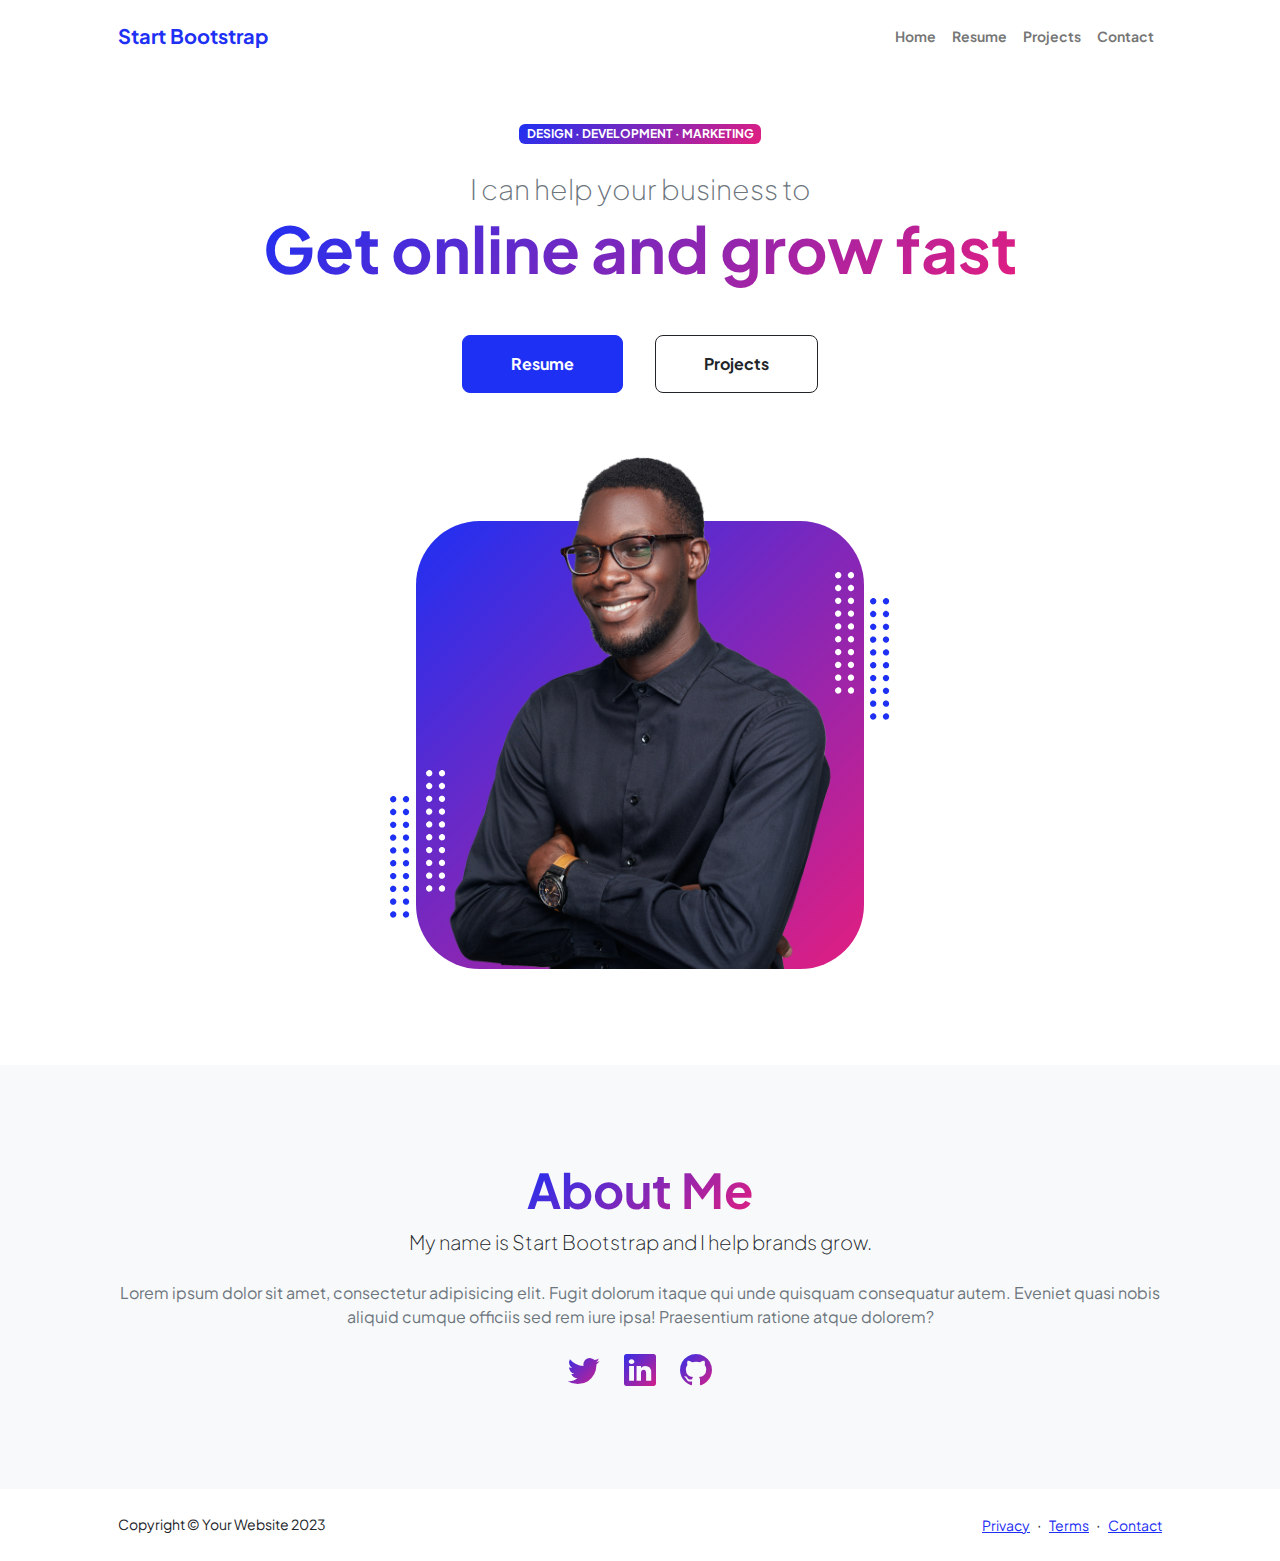
==== index.html @ 3feceb1b "initial_commit" ====
<!DOCTYPE html>
<html lang="en">
    <head>
        <meta charset="utf-8" />
        <meta name="viewport" content="width=device-width, initial-scale=1, shrink-to-fit=no" />
        <meta name="description" content="" />
        <meta name="author" content="" />
        <title>Personal - Start Bootstrap Theme</title>
        <!-- Favicon-->
        <link rel="icon" type="image/x-icon" href="assets/favicon.ico" />
        <!-- Custom Google font-->
        <link rel="preconnect" href="https://fonts.googleapis.com" />
        <link rel="preconnect" href="https://fonts.gstatic.com" crossorigin />
        <link href="https://fonts.googleapis.com/css2?family=Plus+Jakarta+Sans:wght@100;200;300;400;500;600;700;800;900&amp;display=swap" rel="stylesheet" />
        <!-- Bootstrap icons-->
        <link href="https://cdn.jsdelivr.net/npm/bootstrap-icons@1.8.1/font/bootstrap-icons.css" rel="stylesheet" />
        <!-- Core theme CSS (includes Bootstrap)-->
        <link href="css/styles.css" rel="stylesheet" />
    </head>
    <body class="d-flex flex-column h-100">
        <main class="flex-shrink-0">
            <!-- Navigation-->
            <nav class="navbar navbar-expand-lg navbar-light bg-white py-3">
                <div class="container px-5">
                    <a class="navbar-brand" href="index.html"><span class="fw-bolder text-primary">Start Bootstrap</span></a>
                    <button class="navbar-toggler" type="button" data-bs-toggle="collapse" data-bs-target="#navbarSupportedContent" aria-controls="navbarSupportedContent" aria-expanded="false" aria-label="Toggle navigation"><span class="navbar-toggler-icon"></span></button>
                    <div class="collapse navbar-collapse" id="navbarSupportedContent">
                        <ul class="navbar-nav ms-auto mb-2 mb-lg-0 small fw-bolder">
                            <li class="nav-item"><a class="nav-link" href="index.html">Home</a></li>
                            <li class="nav-item"><a class="nav-link" href="resume.html">Resume</a></li>
                            <li class="nav-item"><a class="nav-link" href="projects.html">Projects</a></li>
                            <li class="nav-item"><a class="nav-link" href="contact.html">Contact</a></li>
                        </ul>
                    </div>
                </div>
            </nav>
            <!-- Header-->
            <header class="py-5">
                <div class="container px-5 pb-5">
                    <div class="row gx-5 align-items-center">
                        <div class="col-xxl-5">
                            <!-- Header text content-->
                            <div class="text-center text-xxl-start">
                                <div class="badge bg-gradient-primary-to-secondary text-white mb-4"><div class="text-uppercase">Design &middot; Development &middot; Marketing</div></div>
                                <div class="fs-3 fw-light text-muted">I can help your business to</div>
                                <h1 class="display-3 fw-bolder mb-5"><span class="text-gradient d-inline">Get online and grow fast</span></h1>
                                <div class="d-grid gap-3 d-sm-flex justify-content-sm-center justify-content-xxl-start mb-3">
                                    <a class="btn btn-primary btn-lg px-5 py-3 me-sm-3 fs-6 fw-bolder" href="resume.html">Resume</a>
                                    <a class="btn btn-outline-dark btn-lg px-5 py-3 fs-6 fw-bolder" href="projects.html">Projects</a>
                                </div>
                            </div>
                        </div>
                        <div class="col-xxl-7">
                            <!-- Header profile picture-->
                            <div class="d-flex justify-content-center mt-5 mt-xxl-0">
                                <div class="profile bg-gradient-primary-to-secondary">
                                    <!-- TIP: For best results, use a photo with a transparent background like the demo example below-->
                                    <!-- Watch a tutorial on how to do this on YouTube (link)-->
                                    <img class="profile-img" src="assets/profile.png" alt="..." />
                                    <div class="dots-1">
                                        <!-- SVG Dots-->
                                        <svg version="1.1" xmlns="http://www.w3.org/2000/svg" xmlns:xlink="http://www.w3.org/1999/xlink" x="0px" y="0px" viewBox="0 0 191.6 1215.4" style="enable-background: new 0 0 191.6 1215.4" xml:space="preserve">
                                            <g transform="translate(0.000000,1280.000000) scale(0.100000,-0.100000)">
                                                <path d="M227.7,12788.6c-105-35-200-141-222-248c-43-206,163-412,369-369c155,32,275,190,260,339c-11,105-90,213-190,262        C383.7,12801.6,289.7,12808.6,227.7,12788.6z"></path>
                                                <path d="M1507.7,12788.6c-151-50-253-216-222-362c25-119,136-230,254-255c194-41,395,142,375,339c-11,105-90,213-190,262        C1663.7,12801.6,1569.7,12808.6,1507.7,12788.6z"></path>
                                                <path d="M227.7,11508.6c-105-35-200-141-222-248c-43-206,163-412,369-369c155,32,275,190,260,339c-11,105-90,213-190,262        C383.7,11521.6,289.7,11528.6,227.7,11508.6z"></path>
                                                <path d="M1507.7,11508.6c-151-50-253-216-222-362c25-119,136-230,254-255c194-41,395,142,375,339c-11,105-90,213-190,262        C1663.7,11521.6,1569.7,11528.6,1507.7,11508.6z"></path>
                                                <path d="M227.7,10228.6c-105-35-200-141-222-248c-43-206,163-412,369-369c155,32,275,190,260,339c-11,105-90,213-190,262        C383.7,10241.6,289.7,10248.6,227.7,10228.6z"></path>
                                                <path d="M1507.7,10228.6c-105-35-200-141-222-248c-43-206,163-412,369-369c155,32,275,190,260,339c-11,105-90,213-190,262        C1663.7,10241.6,1569.7,10248.6,1507.7,10228.6z"></path>
                                                <path d="M227.7,8948.6c-105-35-200-141-222-248c-43-206,163-412,369-369c155,32,275,190,260,339c-11,105-90,213-190,262        C383.7,8961.6,289.7,8968.6,227.7,8948.6z"></path>
                                                <path d="M1507.7,8948.6c-105-35-200-141-222-248c-43-206,163-412,369-369c155,32,275,190,260,339c-11,105-90,213-190,262        C1663.7,8961.6,1569.7,8968.6,1507.7,8948.6z"></path>
                                                <path d="M227.7,7668.6c-105-35-200-141-222-248c-43-206,163-412,369-369c155,32,275,190,260,339c-11,105-90,213-190,262        C383.7,7681.6,289.7,7688.6,227.7,7668.6z"></path>
                                                <path d="M1507.7,7668.6c-105-35-200-141-222-248c-43-206,163-412,369-369c155,32,275,190,260,339c-11,105-90,213-190,262        C1663.7,7681.6,1569.7,7688.6,1507.7,7668.6z"></path>
                                                <path d="M227.7,6388.6c-105-35-200-141-222-248c-43-206,163-412,369-369c155,32,275,190,260,339c-11,105-90,213-190,262        C383.7,6401.6,289.7,6408.6,227.7,6388.6z"></path>
                                                <path d="M1507.7,6388.6c-105-35-200-141-222-248c-43-206,163-412,369-369c155,32,275,190,260,339c-11,105-90,213-190,262        C1663.7,6401.6,1569.7,6408.6,1507.7,6388.6z"></path>
                                                <path d="M227.7,5108.6c-105-35-200-141-222-248c-43-206,163-412,369-369c155,32,275,190,260,339c-11,105-90,213-190,262        C383.7,5121.6,289.7,5128.6,227.7,5108.6z"></path>
                                                <path d="M1507.7,5108.6c-105-35-200-141-222-248c-43-206,163-412,369-369c155,32,275,190,260,339c-11,105-90,213-190,262        C1663.7,5121.6,1569.7,5128.6,1507.7,5108.6z"></path>
                                                <path d="M227.7,3828.6c-105-35-200-141-222-248c-43-206,163-412,369-369c155,32,275,190,260,339c-11,105-90,213-190,262        C383.7,3841.6,289.7,3848.6,227.7,3828.6z"></path>
                                                <path d="M1507.7,3828.6c-105-35-200-141-222-248c-43-206,163-412,369-369c155,32,275,190,260,339c-11,105-90,213-190,262        C1663.7,3841.6,1569.7,3848.6,1507.7,3828.6z"></path>
                                                <path d="M227.7,2548.6c-105-35-200-141-222-248c-43-206,163-412,369-369c155,32,275,190,260,339c-11,105-90,213-190,262        C383.7,2561.6,289.7,2568.6,227.7,2548.6z"></path>
                                                <path d="M1507.7,2548.6c-105-35-200-141-222-248c-43-206,163-412,369-369c155,32,275,190,260,339c-11,105-90,213-190,262        C1663.7,2561.6,1569.7,2568.6,1507.7,2548.6z"></path>
                                                <path d="M227.7,1268.6c-105-35-200-141-222-248c-43-206,163-412,369-369c155,32,275,190,260,339c-11,105-90,213-190,262        C383.7,1281.6,289.7,1288.6,227.7,1268.6z"></path>
                                                <path d="M1507.7,1268.6c-105-35-200-141-222-248c-43-206,163-412,369-369c155,32,275,190,260,339c-11,105-90,213-190,262        C1663.7,1281.6,1569.7,1288.6,1507.7,1268.6z"></path>
                                            </g>
                                        </svg>
                                        <!-- END of SVG dots-->
                                    </div>
                                    <div class="dots-2">
                                        <!-- SVG Dots-->
                                        <svg version="1.1" xmlns="http://www.w3.org/2000/svg" xmlns:xlink="http://www.w3.org/1999/xlink" x="0px" y="0px" viewBox="0 0 191.6 1215.4" style="enable-background: new 0 0 191.6 1215.4" xml:space="preserve">
                                            <g transform="translate(0.000000,1280.000000) scale(0.100000,-0.100000)">
                                                <path d="M227.7,12788.6c-105-35-200-141-222-248c-43-206,163-412,369-369c155,32,275,190,260,339c-11,105-90,213-190,262        C383.7,12801.6,289.7,12808.6,227.7,12788.6z"></path>
                                                <path d="M1507.7,12788.6c-151-50-253-216-222-362c25-119,136-230,254-255c194-41,395,142,375,339c-11,105-90,213-190,262        C1663.7,12801.6,1569.7,12808.6,1507.7,12788.6z"></path>
                                                <path d="M227.7,11508.6c-105-35-200-141-222-248c-43-206,163-412,369-369c155,32,275,190,260,339c-11,105-90,213-190,262        C383.7,11521.6,289.7,11528.6,227.7,11508.6z"></path>
                                                <path d="M1507.7,11508.6c-151-50-253-216-222-362c25-119,136-230,254-255c194-41,395,142,375,339c-11,105-90,213-190,262        C1663.7,11521.6,1569.7,11528.6,1507.7,11508.6z"></path>
                                                <path d="M227.7,10228.6c-105-35-200-141-222-248c-43-206,163-412,369-369c155,32,275,190,260,339c-11,105-90,213-190,262        C383.7,10241.6,289.7,10248.6,227.7,10228.6z"></path>
                                                <path d="M1507.7,10228.6c-105-35-200-141-222-248c-43-206,163-412,369-369c155,32,275,190,260,339c-11,105-90,213-190,262        C1663.7,10241.6,1569.7,10248.6,1507.7,10228.6z"></path>
                                                <path d="M227.7,8948.6c-105-35-200-141-222-248c-43-206,163-412,369-369c155,32,275,190,260,339c-11,105-90,213-190,262        C383.7,8961.6,289.7,8968.6,227.7,8948.6z"></path>
                                                <path d="M1507.7,8948.6c-105-35-200-141-222-248c-43-206,163-412,369-369c155,32,275,190,260,339c-11,105-90,213-190,262        C1663.7,8961.6,1569.7,8968.6,1507.7,8948.6z"></path>
                                                <path d="M227.7,7668.6c-105-35-200-141-222-248c-43-206,163-412,369-369c155,32,275,190,260,339c-11,105-90,213-190,262        C383.7,7681.6,289.7,7688.6,227.7,7668.6z"></path>
                                                <path d="M1507.7,7668.6c-105-35-200-141-222-248c-43-206,163-412,369-369c155,32,275,190,260,339c-11,105-90,213-190,262        C1663.7,7681.6,1569.7,7688.6,1507.7,7668.6z"></path>
                                                <path d="M227.7,6388.6c-105-35-200-141-222-248c-43-206,163-412,369-369c155,32,275,190,260,339c-11,105-90,213-190,262        C383.7,6401.6,289.7,6408.6,227.7,6388.6z"></path>
                                                <path d="M1507.7,6388.6c-105-35-200-141-222-248c-43-206,163-412,369-369c155,32,275,190,260,339c-11,105-90,213-190,262        C1663.7,6401.6,1569.7,6408.6,1507.7,6388.6z"></path>
                                                <path d="M227.7,5108.6c-105-35-200-141-222-248c-43-206,163-412,369-369c155,32,275,190,260,339c-11,105-90,213-190,262        C383.7,5121.6,289.7,5128.6,227.7,5108.6z"></path>
                                                <path d="M1507.7,5108.6c-105-35-200-141-222-248c-43-206,163-412,369-369c155,32,275,190,260,339c-11,105-90,213-190,262        C1663.7,5121.6,1569.7,5128.6,1507.7,5108.6z"></path>
                                                <path d="M227.7,3828.6c-105-35-200-141-222-248c-43-206,163-412,369-369c155,32,275,190,260,339c-11,105-90,213-190,262        C383.7,3841.6,289.7,3848.6,227.7,3828.6z"></path>
                                                <path d="M1507.7,3828.6c-105-35-200-141-222-248c-43-206,163-412,369-369c155,32,275,190,260,339c-11,105-90,213-190,262        C1663.7,3841.6,1569.7,3848.6,1507.7,3828.6z"></path>
                                                <path d="M227.7,2548.6c-105-35-200-141-222-248c-43-206,163-412,369-369c155,32,275,190,260,339c-11,105-90,213-190,262        C383.7,2561.6,289.7,2568.6,227.7,2548.6z"></path>
                                                <path d="M1507.7,2548.6c-105-35-200-141-222-248c-43-206,163-412,369-369c155,32,275,190,260,339c-11,105-90,213-190,262        C1663.7,2561.6,1569.7,2568.6,1507.7,2548.6z"></path>
                                                <path d="M227.7,1268.6c-105-35-200-141-222-248c-43-206,163-412,369-369c155,32,275,190,260,339c-11,105-90,213-190,262        C383.7,1281.6,289.7,1288.6,227.7,1268.6z"></path>
                                                <path d="M1507.7,1268.6c-105-35-200-141-222-248c-43-206,163-412,369-369c155,32,275,190,260,339c-11,105-90,213-190,262        C1663.7,1281.6,1569.7,1288.6,1507.7,1268.6z"></path>
                                            </g>
                                        </svg>
                                        <!-- END of SVG dots-->
                                    </div>
                                    <div class="dots-3">
                                        <!-- SVG Dots-->
                                        <svg version="1.1" xmlns="http://www.w3.org/2000/svg" xmlns:xlink="http://www.w3.org/1999/xlink" x="0px" y="0px" viewBox="0 0 191.6 1215.4" style="enable-background: new 0 0 191.6 1215.4" xml:space="preserve">
                                            <g transform="translate(0.000000,1280.000000) scale(0.100000,-0.100000)">
                                                <path d="M227.7,12788.6c-105-35-200-141-222-248c-43-206,163-412,369-369c155,32,275,190,260,339c-11,105-90,213-190,262        C383.7,12801.6,289.7,12808.6,227.7,12788.6z"></path>
                                                <path d="M1507.7,12788.6c-151-50-253-216-222-362c25-119,136-230,254-255c194-41,395,142,375,339c-11,105-90,213-190,262        C1663.7,12801.6,1569.7,12808.6,1507.7,12788.6z"></path>
                                                <path d="M227.7,11508.6c-105-35-200-141-222-248c-43-206,163-412,369-369c155,32,275,190,260,339c-11,105-90,213-190,262        C383.7,11521.6,289.7,11528.6,227.7,11508.6z"></path>
                                                <path d="M1507.7,11508.6c-151-50-253-216-222-362c25-119,136-230,254-255c194-41,395,142,375,339c-11,105-90,213-190,262        C1663.7,11521.6,1569.7,11528.6,1507.7,11508.6z"></path>
                                                <path d="M227.7,10228.6c-105-35-200-141-222-248c-43-206,163-412,369-369c155,32,275,190,260,339c-11,105-90,213-190,262        C383.7,10241.6,289.7,10248.6,227.7,10228.6z"></path>
                                                <path d="M1507.7,10228.6c-105-35-200-141-222-248c-43-206,163-412,369-369c155,32,275,190,260,339c-11,105-90,213-190,262        C1663.7,10241.6,1569.7,10248.6,1507.7,10228.6z"></path>
                                                <path d="M227.7,8948.6c-105-35-200-141-222-248c-43-206,163-412,369-369c155,32,275,190,260,339c-11,105-90,213-190,262        C383.7,8961.6,289.7,8968.6,227.7,8948.6z"></path>
                                                <path d="M1507.7,8948.6c-105-35-200-141-222-248c-43-206,163-412,369-369c155,32,275,190,260,339c-11,105-90,213-190,262        C1663.7,8961.6,1569.7,8968.6,1507.7,8948.6z"></path>
                                                <path d="M227.7,7668.6c-105-35-200-141-222-248c-43-206,163-412,369-369c155,32,275,190,260,339c-11,105-90,213-190,262        C383.7,7681.6,289.7,7688.6,227.7,7668.6z"></path>
                                                <path d="M1507.7,7668.6c-105-35-200-141-222-248c-43-206,163-412,369-369c155,32,275,190,260,339c-11,105-90,213-190,262        C1663.7,7681.6,1569.7,7688.6,1507.7,7668.6z"></path>
                                                <path d="M227.7,6388.6c-105-35-200-141-222-248c-43-206,163-412,369-369c155,32,275,190,260,339c-11,105-90,213-190,262        C383.7,6401.6,289.7,6408.6,227.7,6388.6z"></path>
                                                <path d="M1507.7,6388.6c-105-35-200-141-222-248c-43-206,163-412,369-369c155,32,275,190,260,339c-11,105-90,213-190,262        C1663.7,6401.6,1569.7,6408.6,1507.7,6388.6z"></path>
                                                <path d="M227.7,5108.6c-105-35-200-141-222-248c-43-206,163-412,369-369c155,32,275,190,260,339c-11,105-90,213-190,262        C383.7,5121.6,289.7,5128.6,227.7,5108.6z"></path>
                                                <path d="M1507.7,5108.6c-105-35-200-141-222-248c-43-206,163-412,369-369c155,32,275,190,260,339c-11,105-90,213-190,262        C1663.7,5121.6,1569.7,5128.6,1507.7,5108.6z"></path>
                                                <path d="M227.7,3828.6c-105-35-200-141-222-248c-43-206,163-412,369-369c155,32,275,190,260,339c-11,105-90,213-190,262        C383.7,3841.6,289.7,3848.6,227.7,3828.6z"></path>
                                                <path d="M1507.7,3828.6c-105-35-200-141-222-248c-43-206,163-412,369-369c155,32,275,190,260,339c-11,105-90,213-190,262        C1663.7,3841.6,1569.7,3848.6,1507.7,3828.6z"></path>
                                                <path d="M227.7,2548.6c-105-35-200-141-222-248c-43-206,163-412,369-369c155,32,275,190,260,339c-11,105-90,213-190,262        C383.7,2561.6,289.7,2568.6,227.7,2548.6z"></path>
                                                <path d="M1507.7,2548.6c-105-35-200-141-222-248c-43-206,163-412,369-369c155,32,275,190,260,339c-11,105-90,213-190,262        C1663.7,2561.6,1569.7,2568.6,1507.7,2548.6z"></path>
                                                <path d="M227.7,1268.6c-105-35-200-141-222-248c-43-206,163-412,369-369c155,32,275,190,260,339c-11,105-90,213-190,262        C383.7,1281.6,289.7,1288.6,227.7,1268.6z"></path>
                                                <path d="M1507.7,1268.6c-105-35-200-141-222-248c-43-206,163-412,369-369c155,32,275,190,260,339c-11,105-90,213-190,262        C1663.7,1281.6,1569.7,1288.6,1507.7,1268.6z"></path>
                                            </g>
                                        </svg>
                                        <!-- END of SVG dots-->
                                    </div>
                                    <div class="dots-4">
                                        <!-- SVG Dots-->
                                        <svg version="1.1" xmlns="http://www.w3.org/2000/svg" xmlns:xlink="http://www.w3.org/1999/xlink" x="0px" y="0px" viewBox="0 0 191.6 1215.4" style="enable-background: new 0 0 191.6 1215.4" xml:space="preserve">
                                            <g transform="translate(0.000000,1280.000000) scale(0.100000,-0.100000)">
                                                <path d="M227.7,12788.6c-105-35-200-141-222-248c-43-206,163-412,369-369c155,32,275,190,260,339c-11,105-90,213-190,262        C383.7,12801.6,289.7,12808.6,227.7,12788.6z"></path>
                                                <path d="M1507.7,12788.6c-151-50-253-216-222-362c25-119,136-230,254-255c194-41,395,142,375,339c-11,105-90,213-190,262        C1663.7,12801.6,1569.7,12808.6,1507.7,12788.6z"></path>
                                                <path d="M227.7,11508.6c-105-35-200-141-222-248c-43-206,163-412,369-369c155,32,275,190,260,339c-11,105-90,213-190,262        C383.7,11521.6,289.7,11528.6,227.7,11508.6z"></path>
                                                <path d="M1507.7,11508.6c-151-50-253-216-222-362c25-119,136-230,254-255c194-41,395,142,375,339c-11,105-90,213-190,262        C1663.7,11521.6,1569.7,11528.6,1507.7,11508.6z"></path>
                                                <path d="M227.7,10228.6c-105-35-200-141-222-248c-43-206,163-412,369-369c155,32,275,190,260,339c-11,105-90,213-190,262        C383.7,10241.6,289.7,10248.6,227.7,10228.6z"></path>
                                                <path d="M1507.7,10228.6c-105-35-200-141-222-248c-43-206,163-412,369-369c155,32,275,190,260,339c-11,105-90,213-190,262        C1663.7,10241.6,1569.7,10248.6,1507.7,10228.6z"></path>
                                                <path d="M227.7,8948.6c-105-35-200-141-222-248c-43-206,163-412,369-369c155,32,275,190,260,339c-11,105-90,213-190,262        C383.7,8961.6,289.7,8968.6,227.7,8948.6z"></path>
                                                <path d="M1507.7,8948.6c-105-35-200-141-222-248c-43-206,163-412,369-369c155,32,275,190,260,339c-11,105-90,213-190,262        C1663.7,8961.6,1569.7,8968.6,1507.7,8948.6z"></path>
                                                <path d="M227.7,7668.6c-105-35-200-141-222-248c-43-206,163-412,369-369c155,32,275,190,260,339c-11,105-90,213-190,262        C383.7,7681.6,289.7,7688.6,227.7,7668.6z"></path>
                                                <path d="M1507.7,7668.6c-105-35-200-141-222-248c-43-206,163-412,369-369c155,32,275,190,260,339c-11,105-90,213-190,262        C1663.7,7681.6,1569.7,7688.6,1507.7,7668.6z"></path>
                                                <path d="M227.7,6388.6c-105-35-200-141-222-248c-43-206,163-412,369-369c155,32,275,190,260,339c-11,105-90,213-190,262        C383.7,6401.6,289.7,6408.6,227.7,6388.6z"></path>
                                                <path d="M1507.7,6388.6c-105-35-200-141-222-248c-43-206,163-412,369-369c155,32,275,190,260,339c-11,105-90,213-190,262        C1663.7,6401.6,1569.7,6408.6,1507.7,6388.6z"></path>
                                                <path d="M227.7,5108.6c-105-35-200-141-222-248c-43-206,163-412,369-369c155,32,275,190,260,339c-11,105-90,213-190,262        C383.7,5121.6,289.7,5128.6,227.7,5108.6z"></path>
                                                <path d="M1507.7,5108.6c-105-35-200-141-222-248c-43-206,163-412,369-369c155,32,275,190,260,339c-11,105-90,213-190,262        C1663.7,5121.6,1569.7,5128.6,1507.7,5108.6z"></path>
                                                <path d="M227.7,3828.6c-105-35-200-141-222-248c-43-206,163-412,369-369c155,32,275,190,260,339c-11,105-90,213-190,262        C383.7,3841.6,289.7,3848.6,227.7,3828.6z"></path>
                                                <path d="M1507.7,3828.6c-105-35-200-141-222-248c-43-206,163-412,369-369c155,32,275,190,260,339c-11,105-90,213-190,262        C1663.7,3841.6,1569.7,3848.6,1507.7,3828.6z"></path>
                                                <path d="M227.7,2548.6c-105-35-200-141-222-248c-43-206,163-412,369-369c155,32,275,190,260,339c-11,105-90,213-190,262        C383.7,2561.6,289.7,2568.6,227.7,2548.6z"></path>
                                                <path d="M1507.7,2548.6c-105-35-200-141-222-248c-43-206,163-412,369-369c155,32,275,190,260,339c-11,105-90,213-190,262        C1663.7,2561.6,1569.7,2568.6,1507.7,2548.6z"></path>
                                                <path d="M227.7,1268.6c-105-35-200-141-222-248c-43-206,163-412,369-369c155,32,275,190,260,339c-11,105-90,213-190,262        C383.7,1281.6,289.7,1288.6,227.7,1268.6z"></path>
                                                <path d="M1507.7,1268.6c-105-35-200-141-222-248c-43-206,163-412,369-369c155,32,275,190,260,339c-11,105-90,213-190,262        C1663.7,1281.6,1569.7,1288.6,1507.7,1268.6z"></path>
                                            </g>
                                        </svg>
                                        <!-- END of SVG dots-->
                                    </div>
                                </div>
                            </div>
                        </div>
                    </div>
                </div>
            </header>
            <!-- About Section-->
            <section class="bg-light py-5">
                <div class="container px-5">
                    <div class="row gx-5 justify-content-center">
                        <div class="col-xxl-8">
                            <div class="text-center my-5">
                                <h2 class="display-5 fw-bolder"><span class="text-gradient d-inline">About Me</span></h2>
                                <p class="lead fw-light mb-4">My name is Start Bootstrap and I help brands grow.</p>
                                <p class="text-muted">Lorem ipsum dolor sit amet, consectetur adipisicing elit. Fugit dolorum itaque qui unde quisquam consequatur autem. Eveniet quasi nobis aliquid cumque officiis sed rem iure ipsa! Praesentium ratione atque dolorem?</p>
                                <div class="d-flex justify-content-center fs-2 gap-4">
                                    <a class="text-gradient" href="#!"><i class="bi bi-twitter"></i></a>
                                    <a class="text-gradient" href="#!"><i class="bi bi-linkedin"></i></a>
                                    <a class="text-gradient" href="#!"><i class="bi bi-github"></i></a>
                                </div>
                            </div>
                        </div>
                    </div>
                </div>
            </section>
        </main>
        <!-- Footer-->
        <footer class="bg-white py-4 mt-auto">
            <div class="container px-5">
                <div class="row align-items-center justify-content-between flex-column flex-sm-row">
                    <div class="col-auto"><div class="small m-0">Copyright &copy; Your Website 2023</div></div>
                    <div class="col-auto">
                        <a class="small" href="#!">Privacy</a>
                        <span class="mx-1">&middot;</span>
                        <a class="small" href="#!">Terms</a>
                        <span class="mx-1">&middot;</span>
                        <a class="small" href="#!">Contact</a>
                    </div>
                </div>
            </div>
        </footer>
        <!-- Bootstrap core JS-->
        <script src="https://cdn.jsdelivr.net/npm/bootstrap@5.2.3/dist/js/bootstrap.bundle.min.js"></script>
        <!-- Core theme JS-->
        <script src="js/scripts.js"></script>
    </body>
</html>
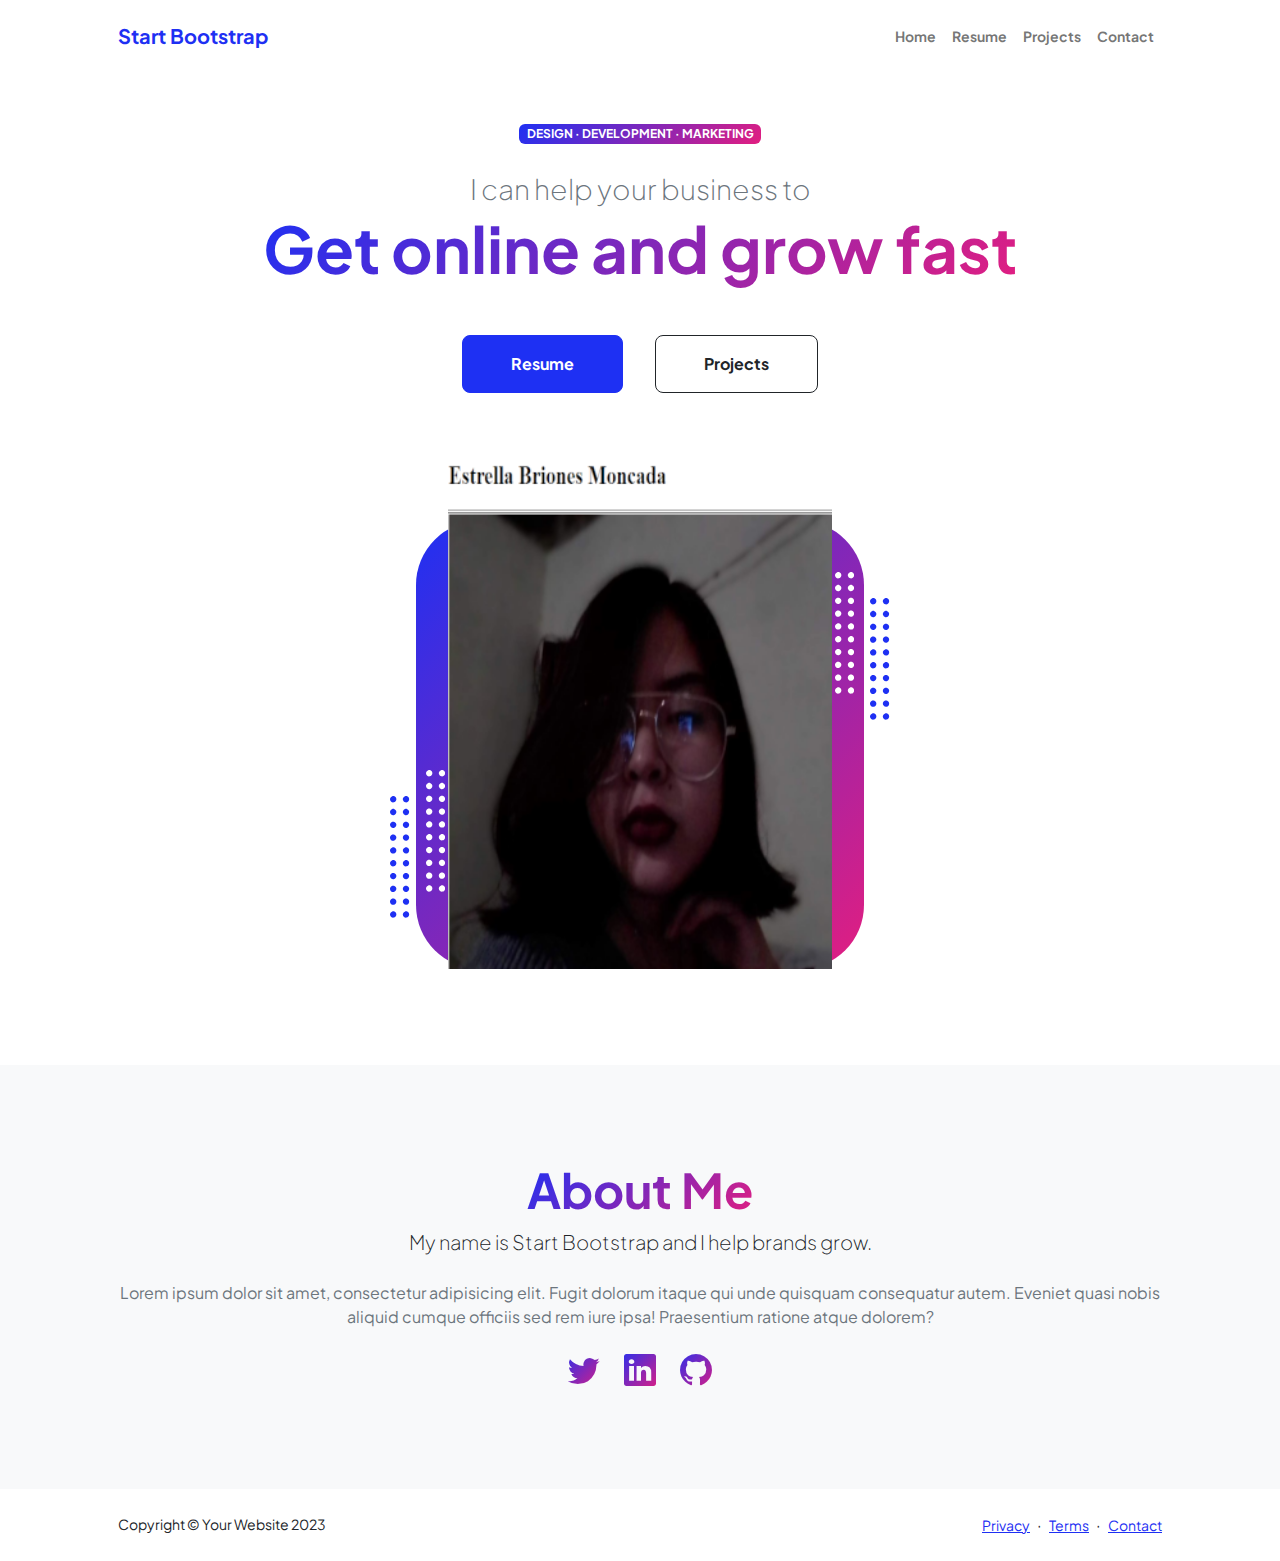
==== commit b421dceb: "primerapagina" ====
--- a/index.html
+++ b/index.html
@@ -56,7 +56,7 @@
                                 <div class="profile bg-gradient-primary-to-secondary">
                                     <!-- TIP: For best results, use a photo with a transparent background like the demo example below-->
                                     <!-- Watch a tutorial on how to do this on YouTube (link)-->
-                                    <img class="profile-img" src="assets/profile.png" alt="..." />
+                                    <img class="profile-img" src="/assets/presentacio.png" alt="..." />
                                     <div class="dots-1">
                                         <!-- SVG Dots-->
                                         <svg version="1.1" xmlns="http://www.w3.org/2000/svg" xmlns:xlink="http://www.w3.org/1999/xlink" x="0px" y="0px" viewBox="0 0 191.6 1215.4" style="enable-background: new 0 0 191.6 1215.4" xml:space="preserve">
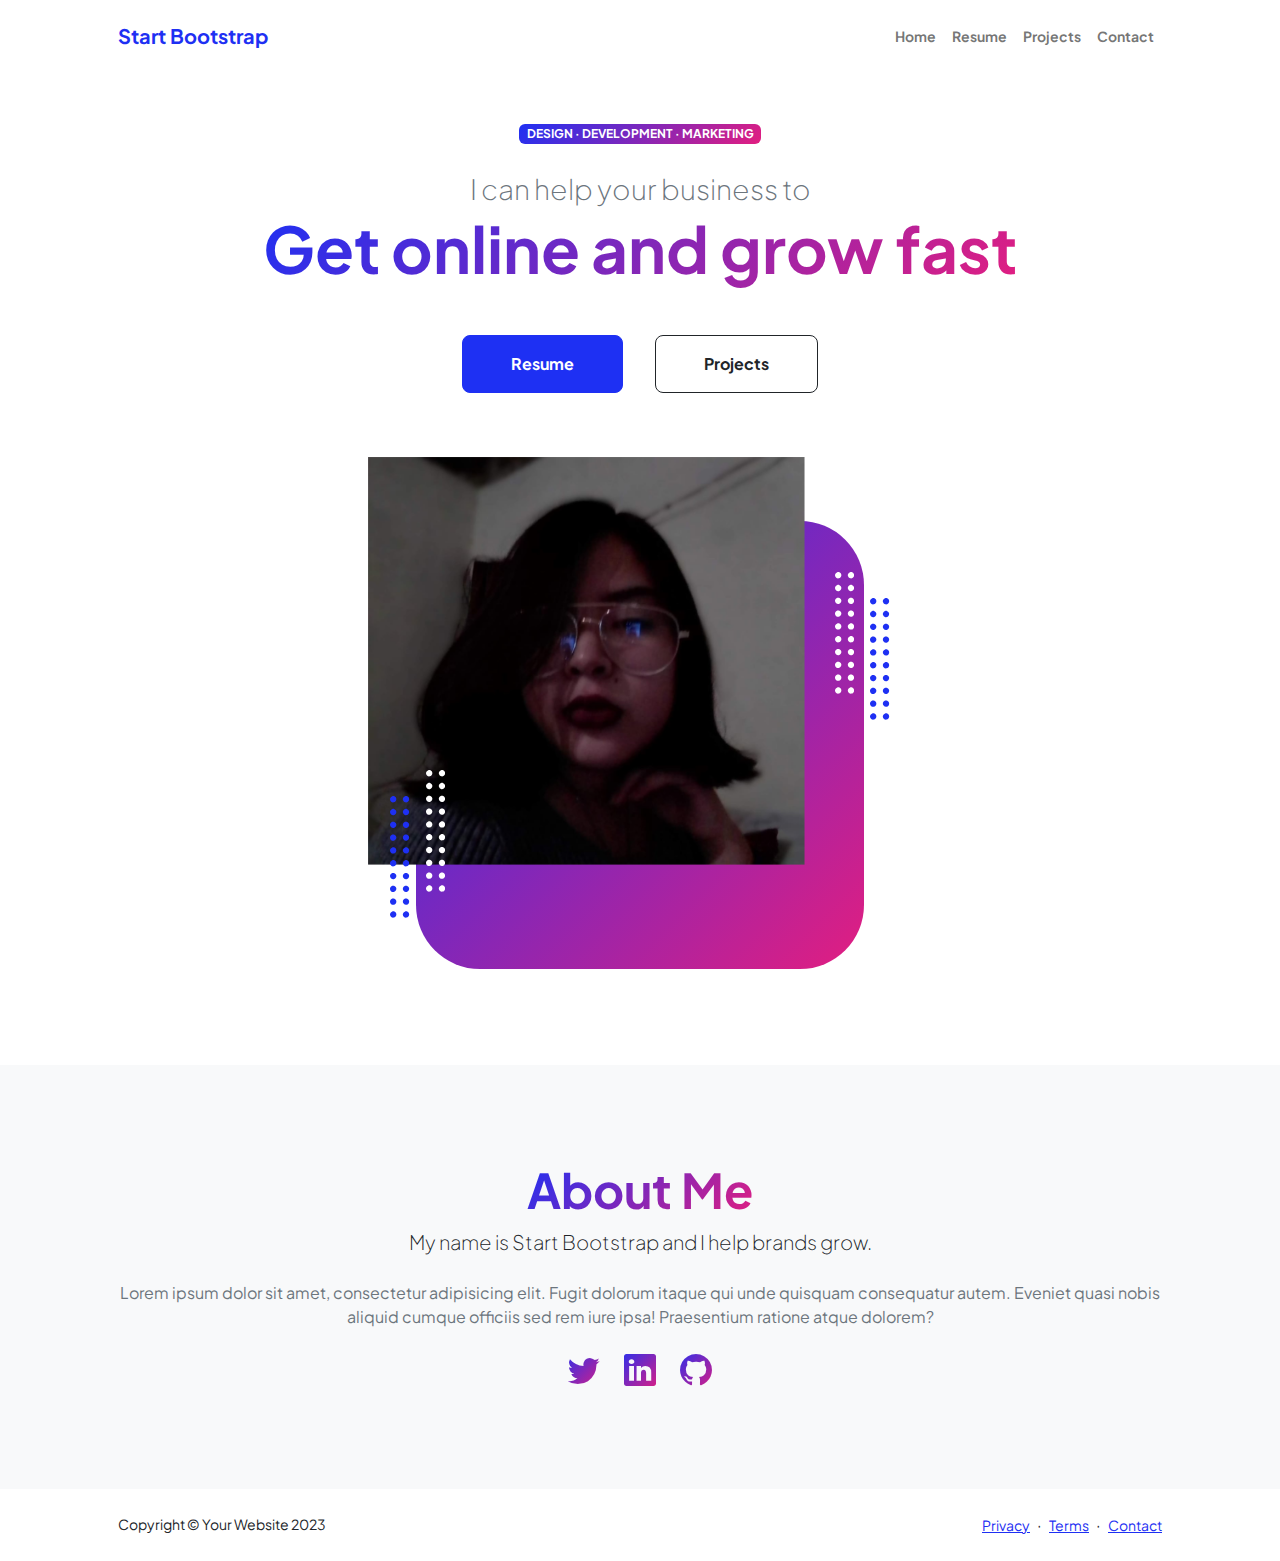
==== commit fbd4eaef: "cambios1" ====
--- a/index.html
+++ b/index.html
@@ -56,7 +56,7 @@
                                 <div class="profile bg-gradient-primary-to-secondary">
                                     <!-- TIP: For best results, use a photo with a transparent background like the demo example below-->
                                     <!-- Watch a tutorial on how to do this on YouTube (link)-->
-                                    <img class="profile-img" src="/assets/presentacio.png" alt="..." />
+                                    <img class="profile-img" src="/assets/me.png" alt="..." />
                                     <div class="dots-1">
                                         <!-- SVG Dots-->
                                         <svg version="1.1" xmlns="http://www.w3.org/2000/svg" xmlns:xlink="http://www.w3.org/1999/xlink" x="0px" y="0px" viewBox="0 0 191.6 1215.4" style="enable-background: new 0 0 191.6 1215.4" xml:space="preserve">
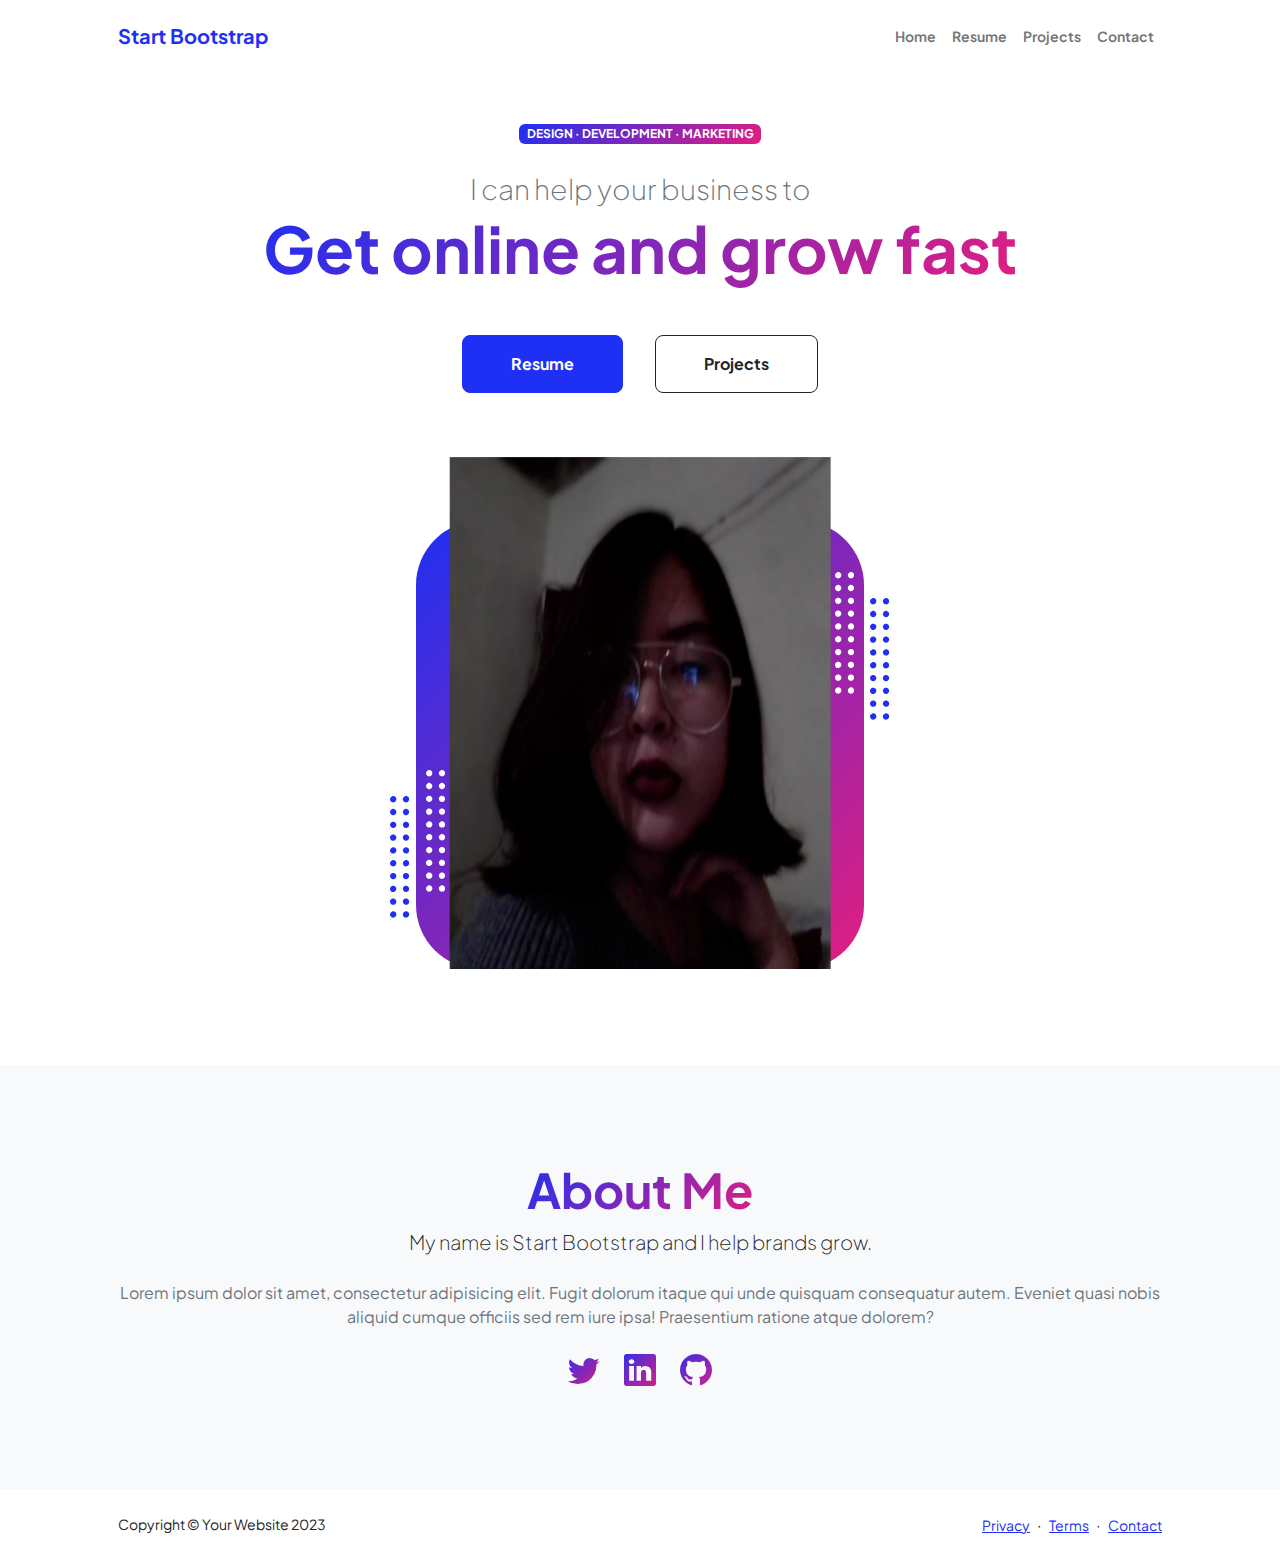
==== commit 47ec7fac: "cambios1" ====
--- a/index.html
+++ b/index.html
@@ -56,7 +56,7 @@
                                 <div class="profile bg-gradient-primary-to-secondary">
                                     <!-- TIP: For best results, use a photo with a transparent background like the demo example below-->
                                     <!-- Watch a tutorial on how to do this on YouTube (link)-->
-                                    <img class="profile-img" src="/assets/me.png" alt="..." />
+                                    <img class="profile-img" src="./assets/me.png" alt="..." />
                                     <div class="dots-1">
                                         <!-- SVG Dots-->
                                         <svg version="1.1" xmlns="http://www.w3.org/2000/svg" xmlns:xlink="http://www.w3.org/1999/xlink" x="0px" y="0px" viewBox="0 0 191.6 1215.4" style="enable-background: new 0 0 191.6 1215.4" xml:space="preserve">
